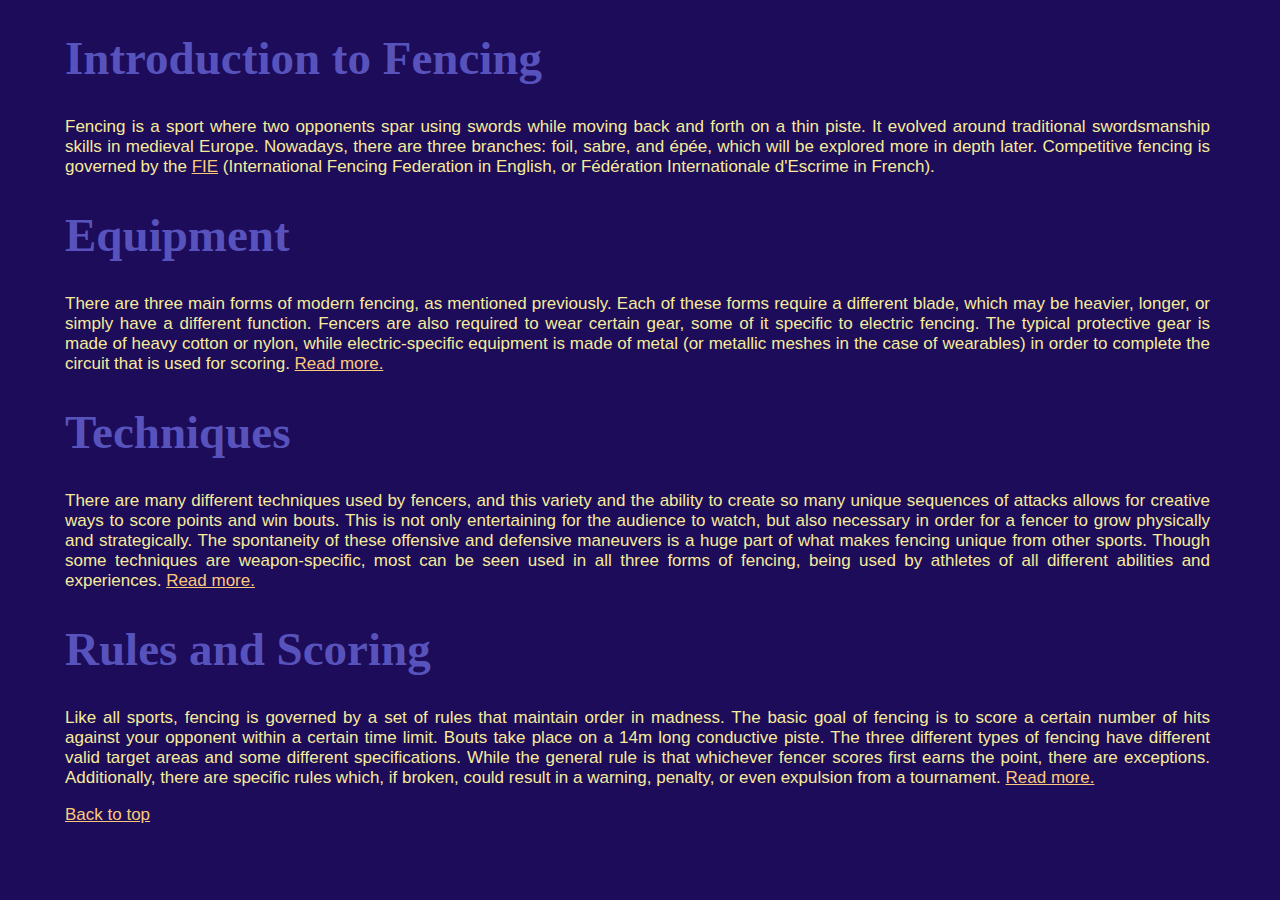
==== index.html @ 8e153284 "Add files via upload" ====
<!doctype html>
<html lang= "en">
	<head>
		<meta charset="UTF-8">
		<title> Fencing </title>
		<link rel= "icon" href= "Images/thumbnail.png"> <!-- Used to set tab thumbnail -->
		<link rel= "stylesheet" type= "text/css" href= "main.css" />
	</head>
	<body>
		<h1 class= "heading" id= "top">Introduction to Fencing</h1> <!-- Heading class used to specify font family -->
		<p>Fencing is a sport where two opponents spar using swords while moving back and forth on a thin piste. It evolved around traditional swordsmanship skills in medieval Europe. Nowadays, there are three branches: foil, sabre, and &eacute;p&eacute;e, which will be explored more in depth later. Competitive fencing is governed by the <a href= "http://fie.org/" target= "_blank">FIE</a> (International Fencing Federation in English, or F&eacute;d&eacute;ration Internationale d'Escrime in French).</p>
		<!-- Target: "_blank" used in anchor element in line 11 and again on lines 14, 16, and 18. This attribute makes links open in a new tab/window -->
		<h1 class= "heading"> Equipment </h1>
		<p>There are three main forms of modern fencing, as mentioned previously. Each of these forms require a different blade, which may be heavier, longer, or simply have a different function. Fencers are also required to wear certain gear, some of it specific to electric fencing. The typical protective gear is made of heavy cotton or nylon, while electric-specific equipment is made of metal (or metallic meshes in the case of wearables) in order to complete the circuit that is used for scoring. <a href= "equipment.html" target= "_blank">Read more.</a> </p>
		<h1 class= "heading">Techniques</h1>
		<p>There are many different techniques used by fencers, and this variety and the ability to create so many unique sequences of attacks allows for creative ways to score points and win bouts. This is not only entertaining for the audience to watch, but also necessary in order for a fencer to grow physically and strategically. The spontaneity of these offensive and defensive maneuvers is a huge part of what makes fencing unique from other sports. Though some techniques are weapon-specific, most can be seen used in all three forms of fencing, being used by athletes of all different abilities and experiences. <a href= "techniques.html" target= "_blank">Read more.</a> </p>
		<h1 class= "heading">Rules and Scoring</h1>
		<p>Like all sports, fencing is governed by a set of rules that maintain order in madness. The basic goal of fencing is to score a certain number of hits against your opponent within a certain time limit. Bouts take place on a 14m long conductive piste. The three different types of fencing have different valid target areas and some different specifications. While the general rule is that whichever fencer scores first earns the point, there are exceptions. Additionally, there are specific rules which, if broken, could result in a warning, penalty, or even expulsion from a tournament. <a href= "rules_scoring.html" target= "_blank">Read more.</a> </p>
		
		<p><a href= "#top">Back to top</a></p>
	</body>
</html>
---- main.css ----
/* colour scheme is a combination of following palettes: http://colorhunt.co/c/65088 (but reversed in terms of dominant colours) and http://colorhunt.co/c/65473  */
body{
	background-color: #1C0C59;
	margin-left: 65px;
	margin-right: 70px;
} /* Margin increases legibility */

.heading{
	font-family: Andalus, Aparajita, serif;
}
	
h1{
	color: #5853BC;
	font-size: 47px;
}

h2{
	color: #5F4E9E;
	font-size: 30px;
}

h3{
	color: #362391;
	font-size: 25px;
}

p, ul, ol{
	color: #F6EB9A;
	font-family: Dotum, "Browalia New", sans-serif;
	font-size: 17px;
	line-height: 20px;
}

p, ul, ol, h1, h2, h3{
	text-align: justify;
}

a{
	color: #FCC97B;
}

img{
	border-width: medium;
	border-style: double;
	border-color: #FCC97B;
	padding: 10px;
}

#home{
	text-align: right;
} /* This ID + rule is used to move the home link at the bottom of every subpage to the bottom right corner */
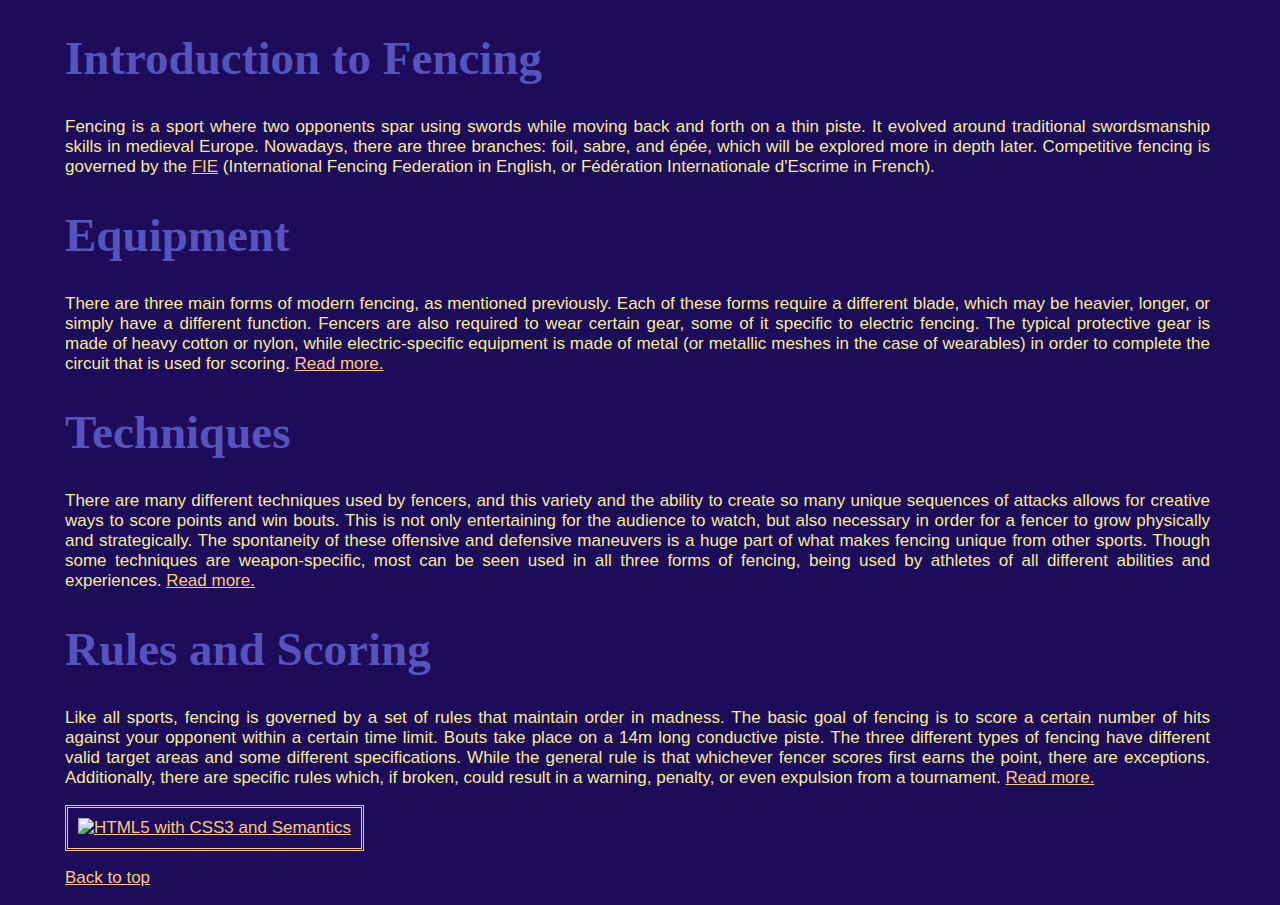
==== commit 2258df9e: "Update index.html" ====
--- a/index.html
+++ b/index.html
@@ -3,7 +3,7 @@
 	<head>
 		<meta charset="UTF-8">
 		<title> Fencing </title>
-		<link rel= "icon" href= "Images/thumbnail.png"> <!-- Used to set tab thumbnail -->
+		<link rel= "icon" href= "thumbnail.png"> <!-- Used to set tab thumbnail -->
 		<link rel= "stylesheet" type= "text/css" href= "main.css" />
 	</head>
 	<body>
@@ -17,6 +17,8 @@
 		<h1 class= "heading">Rules and Scoring</h1>
 		<p>Like all sports, fencing is governed by a set of rules that maintain order in madness. The basic goal of fencing is to score a certain number of hits against your opponent within a certain time limit. Bouts take place on a 14m long conductive piste. The three different types of fencing have different valid target areas and some different specifications. While the general rule is that whichever fencer scores first earns the point, there are exceptions. Additionally, there are specific rules which, if broken, could result in a warning, penalty, or even expulsion from a tournament. <a href= "rules_scoring.html" target= "_blank">Read more.</a> </p>
 		
+		<p> <a href= "http://validator.w3.org/check?uri=fanevp.github.io/home/" target= "_blank"><img class= "validator" src= "images/html_validator.png" alt= "HTML5 with CSS3 and Semantics" width= "165" height= "64"></a></p>
+		
 		<p><a href= "#top">Back to top</a></p>
 	</body>
-</html>	+</html>	
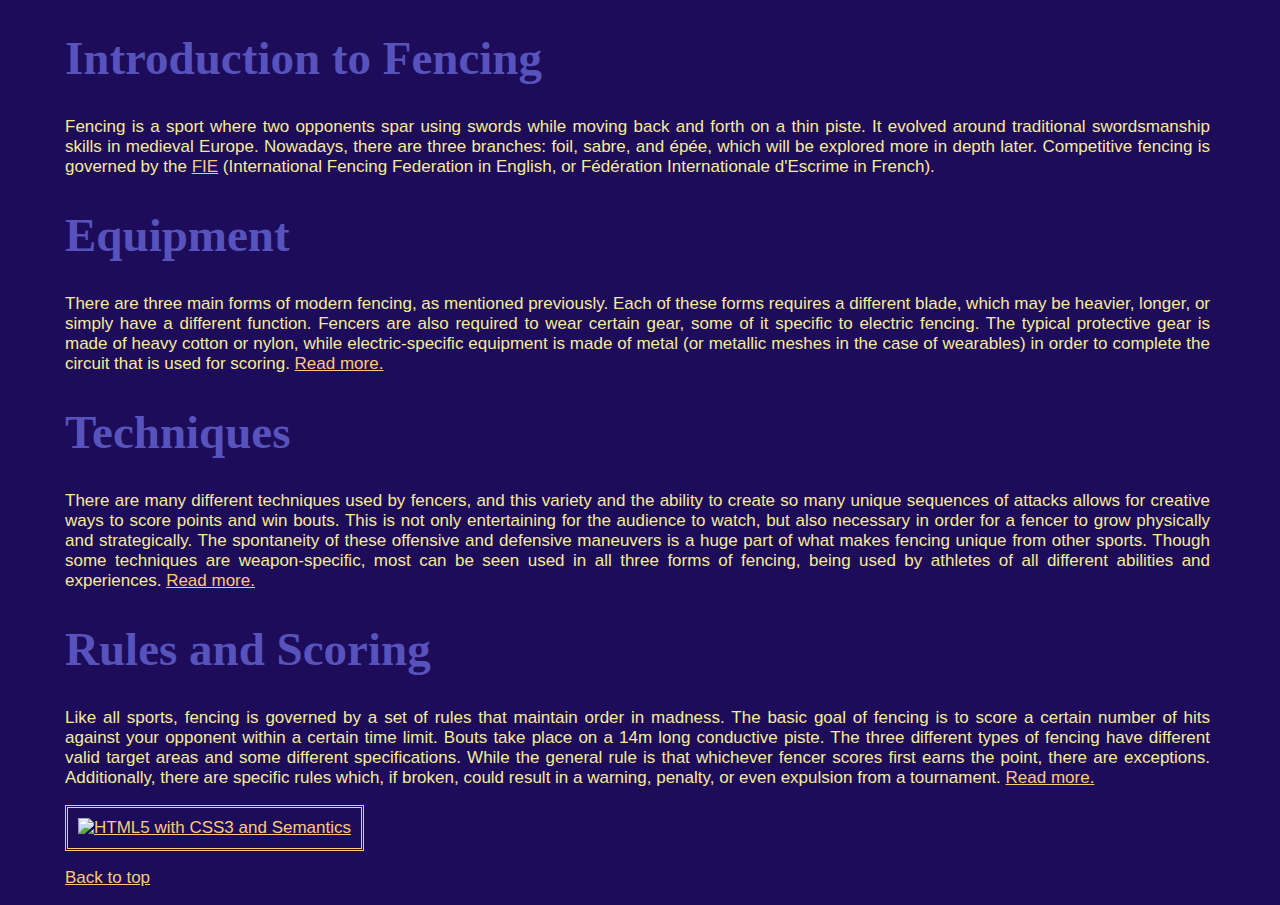
==== commit eb1f1d48: "Update index.html" ====
--- a/index.html
+++ b/index.html
@@ -8,16 +8,16 @@
 	</head>
 	<body>
 		<h1 class= "heading" id= "top">Introduction to Fencing</h1> <!-- Heading class used to specify font family -->
-		<p>Fencing is a sport where two opponents spar using swords while moving back and forth on a thin piste. It evolved around traditional swordsmanship skills in medieval Europe. Nowadays, there are three branches: foil, sabre, and &eacute;p&eacute;e, which will be explored more in depth later. Competitive fencing is governed by the <a href= "http://fie.org/" target= "_blank">FIE</a> (International Fencing Federation in English, or F&eacute;d&eacute;ration Internationale d'Escrime in French).</p>
+		<p>Fencing is a sport where two opponents spar using swords while moving back and forth on a thin piste. It evolved around traditional swordsmanship skills in medieval Europe. Nowadays, there are three branches: foil, sabre, and &eacute;p&eacute;e, which will be explored more in depth later. Competitive fencing is governed by the <a href= "http://fie.org/" target= "_blank">FIE</a> (International Fencing Federation in English, or F&eacute;d&eacute;ration Internationale d&#39;Escrime in French).</p>
 		<!-- Target: "_blank" used in anchor element in line 11 and again on lines 14, 16, and 18. This attribute makes links open in a new tab/window -->
 		<h1 class= "heading"> Equipment </h1>
-		<p>There are three main forms of modern fencing, as mentioned previously. Each of these forms require a different blade, which may be heavier, longer, or simply have a different function. Fencers are also required to wear certain gear, some of it specific to electric fencing. The typical protective gear is made of heavy cotton or nylon, while electric-specific equipment is made of metal (or metallic meshes in the case of wearables) in order to complete the circuit that is used for scoring. <a href= "equipment.html" target= "_blank">Read more.</a> </p>
+		<p>There are three main forms of modern fencing, as mentioned previously. Each of these forms requires a different blade, which may be heavier, longer, or simply have a different function. Fencers are also required to wear certain gear, some of it specific to electric fencing. The typical protective gear is made of heavy cotton or nylon, while electric-specific equipment is made of metal (or metallic meshes in the case of wearables) in order to complete the circuit that is used for scoring. <a href= "equipment.html" target= "_blank">Read more.</a> </p>
 		<h1 class= "heading">Techniques</h1>
 		<p>There are many different techniques used by fencers, and this variety and the ability to create so many unique sequences of attacks allows for creative ways to score points and win bouts. This is not only entertaining for the audience to watch, but also necessary in order for a fencer to grow physically and strategically. The spontaneity of these offensive and defensive maneuvers is a huge part of what makes fencing unique from other sports. Though some techniques are weapon-specific, most can be seen used in all three forms of fencing, being used by athletes of all different abilities and experiences. <a href= "techniques.html" target= "_blank">Read more.</a> </p>
 		<h1 class= "heading">Rules and Scoring</h1>
 		<p>Like all sports, fencing is governed by a set of rules that maintain order in madness. The basic goal of fencing is to score a certain number of hits against your opponent within a certain time limit. Bouts take place on a 14m long conductive piste. The three different types of fencing have different valid target areas and some different specifications. While the general rule is that whichever fencer scores first earns the point, there are exceptions. Additionally, there are specific rules which, if broken, could result in a warning, penalty, or even expulsion from a tournament. <a href= "rules_scoring.html" target= "_blank">Read more.</a> </p>
 		
-		<p> <a href= "http://validator.w3.org/check?uri=fanevp.github.io/home/" target= "_blank"><img class= "validator" src= "images/html_validator.png" alt= "HTML5 with CSS3 and Semantics" width= "165" height= "64"></a></p>
+		<p> <a href= "http://validator.w3.org/check?uri=fanevp.github.io/home/" target= "_blank"><img class= "validator" src= "html_validator.png" alt= "HTML5 with CSS3 and Semantics" width= "165" height= "64"></a></p>
 		
 		<p><a href= "#top">Back to top</a></p>
 	</body>
